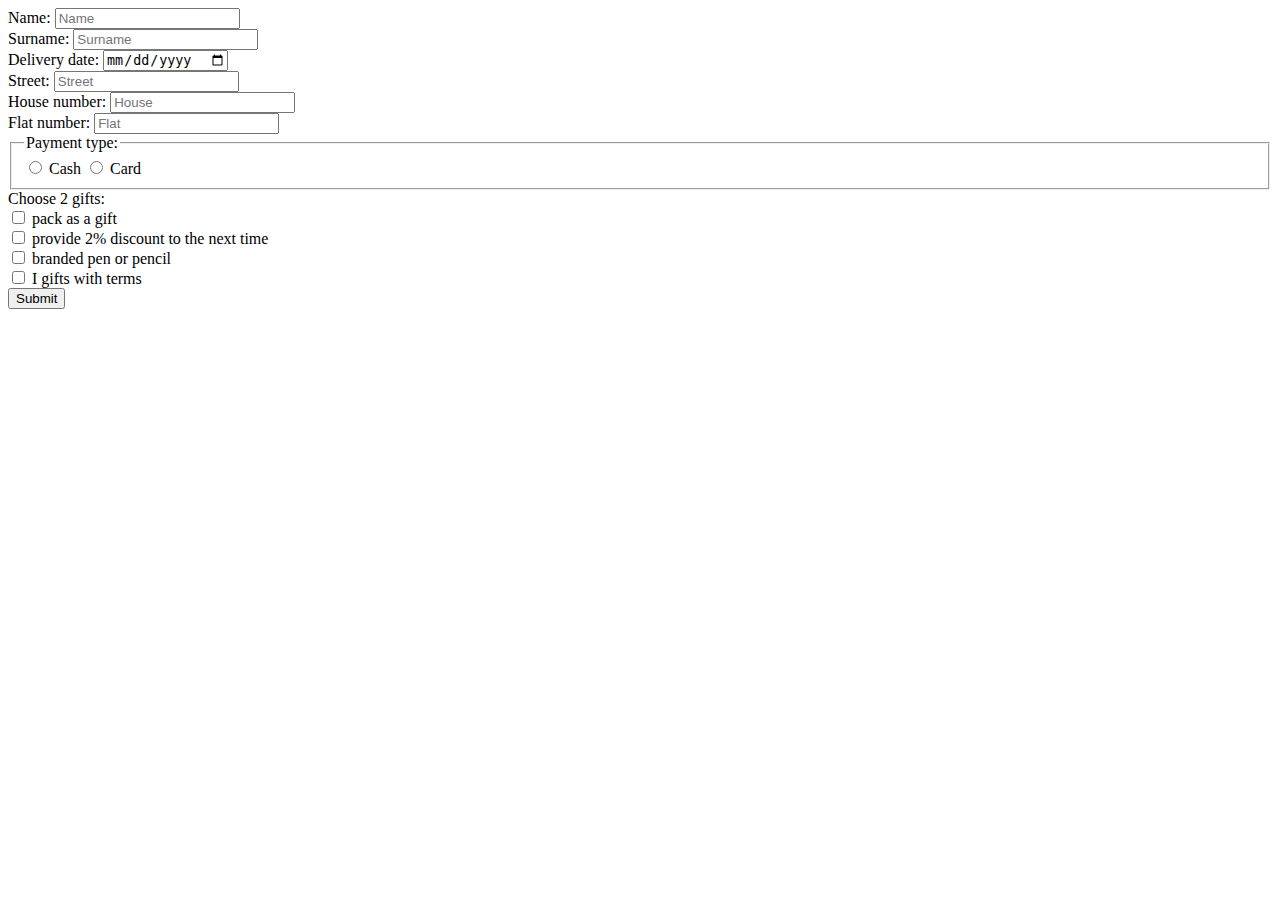
==== pages/order/index.html @ 80a58e2c "feat: add html file for order page" ====
<!DOCTYPE html>
<html lang="en">
<head>
  <meta charset="UTF-8">
  <meta http-equiv="X-UA-Compatible" content="IE=edge">
  <meta name="viewport" content="width=device-width, initial-scale=1.0">
  <title>Book shop form</title>
  <link href="https://fonts.googleapis.com/css2?family=Roboto:wght@300;400;500;700&display=swap" rel="stylesheet">
  <link rel="stylesheet" href="../../styles.css">
</head>
<body>
  <div class="form__container">
  <form class="form" onSubmit={handleSubmit}>
    <div class="form__group">
      <label htmlFor="name">
        Name:
        <input
          type="text"
          minlength="4"
          name="name"
          id="name"
          placeholder="Name"
        />
        <!-- <label
          htmlFor="name"
        >
          Minimal length is 4 chars
        </label> -->
      </label>
    </div>
    <div class="form__group">
      <label htmlFor="Surname">
        Surname:
        <input
          type="text"
          name="surname"
          id="surname"
          placeholder="Surname"
          minlength="5"
        />
        <!-- <label
          htmlFor="surname"
        >
          Minimal length is 5 chars
        </label> -->
      </label>
    </div>
    <div class="form__group">
      <label htmlFor="delivery">
        Delivery date:
        <input
          type="date"
          min="new Date()"
          name="delivery"
          id="delivery"
        />
        <!-- <label
          htmlFor="delivery"
        >
          You must provide delivery date
        </label> -->
      </label>
    </div>
    <div class="form__group">
      <label htmlFor="street">
        Street:
        <input
          type="text"
          minlength="5"
          name="street"
          id="street"
          placeholder="Street"
        />
        <!-- <label
          htmlFor="street"
        >
          Minimal length is 5 chars
        </label> -->
      </label>
    </div>
    <div class="form__group">
      <label htmlFor="house">
        House number:
        <input
          type="number"
          name="house"
          id="house"
          placeholder="House"
        />
        <!-- <label
          htmlFor="house"
        >
          Please enter correct number
        </label> -->
      </label>
    </div>
    <div class="form__group">
      <label htmlFor="flat">
        Flat number:
        <input
          type="number"
          name="flat"
          id="flat"
          placeholder="Flat"
        />
        <!-- <label
          htmlFor="flat"
        >
         Please enter correct number
        </label> -->
      </label>
    </div>
    <div class="form__group">
      <fieldset>
        <legend>Payment type:</legend>
        <label htmlFor="male">
          <input type="radio" name="payment" value="male" id="Cash" defaultChecked />
          Cash
        </label>
        <label htmlFor="Card">
          <input type="radio" name="payment" value="Card" id="Card" />
          Card
        </label>
      </fieldset>
    </div>
    <div class="form__group">
      Choose 2 gifts:
      <br>
      <input
        type="checkbox"
        name="gifts"
        id="giftsCheckbox"
      />
      <label htmlFor="gifts">pack as a gift</label>
      <br>
      <input
        type="checkbox"
        name="gifts"
        id="giftsCheckbox"
      />
      <label htmlFor="gifts">provide 2% discount to the next time</label>
      <br>
      <input
        type="checkbox"
        name="gifts"
        id="giftsCheckbox"
        onChange={}
      />
      <label htmlFor="gifts">branded pen or pencil</label>
      <br>
      <input
        type="checkbox"
        name="gifts"
        id="giftsCheckbox"
      />
      <label htmlFor="gifts">I gifts with terms</label>
    </div>
    <button type="submit" value="submit" id="submit">Submit</button>
  </form>
</div>
</body>
</html>
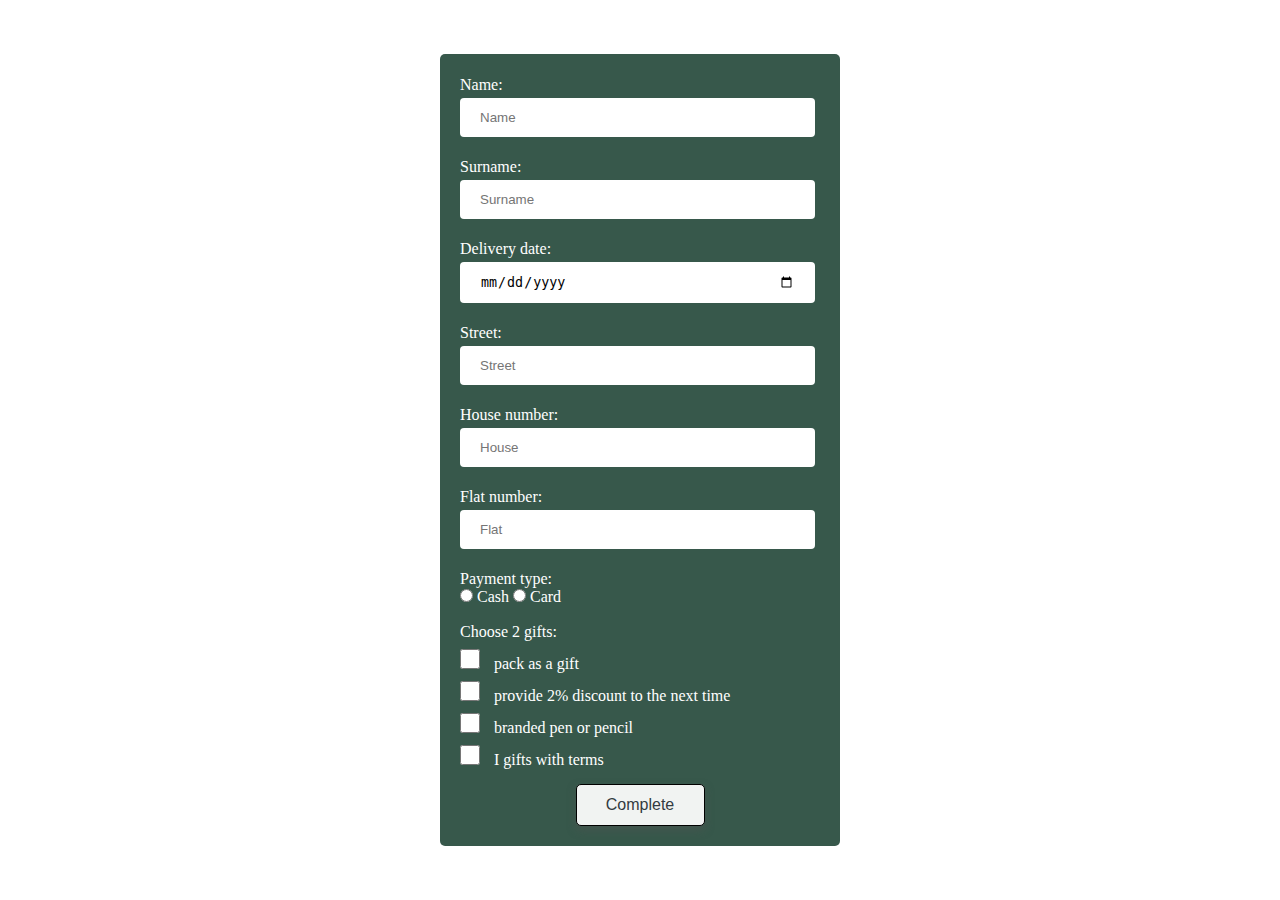
==== commit b307fbcd: "feat: add input attributes" ====
--- a/pages/order/index.html
+++ b/pages/order/index.html
@@ -7,12 +7,13 @@
   <title>Book shop form</title>
   <link href="https://fonts.googleapis.com/css2?family=Roboto:wght@300;400;500;700&display=swap" rel="stylesheet">
   <link rel="stylesheet" href="../../styles.css">
+
 </head>
 <body>
   <div class="form__container">
-  <form class="form" onSubmit={handleSubmit}>
+  <form class="form" action="#" onSubmit={handleSubmit}>
     <div class="form__group">
-      <label htmlFor="name">
+      <label for="name">
         Name:
         <input
           type="text"
@@ -20,16 +21,17 @@
           name="name"
           id="name"
           placeholder="Name"
+          required="true"
         />
         <!-- <label
-          htmlFor="name"
+          for="name"
         >
           Minimal length is 4 chars
         </label> -->
       </label>
     </div>
     <div class="form__group">
-      <label htmlFor="Surname">
+      <label for="Surname">
         Surname:
         <input
           type="text"
@@ -37,32 +39,34 @@
           id="surname"
           placeholder="Surname"
           minlength="5"
+          required="true"
         />
         <!-- <label
-          htmlFor="surname"
+          for="surname"
         >
           Minimal length is 5 chars
         </label> -->
       </label>
     </div>
     <div class="form__group">
-      <label htmlFor="delivery">
+      <label for="delivery">
         Delivery date:
         <input
           type="date"
-          min="new Date()"
+          min=+new Date()
           name="delivery"
           id="delivery"
+          required="true"
         />
         <!-- <label
-          htmlFor="delivery"
+          for="delivery"
         >
           You must provide delivery date
         </label> -->
       </label>
     </div>
     <div class="form__group">
-      <label htmlFor="street">
+      <label for="street">
         Street:
         <input
           type="text"
@@ -70,54 +74,58 @@
           name="street"
           id="street"
           placeholder="Street"
+          required="true"
+          minlength="5"
         />
         <!-- <label
-          htmlFor="street"
+          for="street"
         >
           Minimal length is 5 chars
         </label> -->
       </label>
     </div>
     <div class="form__group">
-      <label htmlFor="house">
+      <label for="house">
         House number:
         <input
           type="number"
           name="house"
           id="house"
           placeholder="House"
+          required="true"
         />
         <!-- <label
-          htmlFor="house"
+          for="house"
         >
           Please enter correct number
         </label> -->
       </label>
     </div>
     <div class="form__group">
-      <label htmlFor="flat">
+      <label for="flat">
         Flat number:
         <input
           type="number"
           name="flat"
           id="flat"
           placeholder="Flat"
+          required="true"
         />
         <!-- <label
-          htmlFor="flat"
+          for="flat"
         >
          Please enter correct number
         </label> -->
       </label>
     </div>
     <div class="form__group">
-      <fieldset>
+      <fieldset required="true">
         <legend>Payment type:</legend>
-        <label htmlFor="male">
+        <label for="male">
           <input type="radio" name="payment" value="male" id="Cash" defaultChecked />
           Cash
         </label>
-        <label htmlFor="Card">
+        <label for="Card">
           <input type="radio" name="payment" value="Card" id="Card" />
           Card
         </label>
@@ -131,14 +139,14 @@
         name="gifts"
         id="giftsCheckbox"
       />
-      <label htmlFor="gifts">pack as a gift</label>
+      <label for="gifts">pack as a gift</label>
       <br>
       <input
         type="checkbox"
         name="gifts"
         id="giftsCheckbox"
       />
-      <label htmlFor="gifts">provide 2% discount to the next time</label>
+      <label for="gifts">provide 2% discount to the next time</label>
       <br>
       <input
         type="checkbox"
@@ -146,17 +154,18 @@
         id="giftsCheckbox"
         onChange={}
       />
-      <label htmlFor="gifts">branded pen or pencil</label>
+      <label for="gifts">branded pen or pencil</label>
       <br>
       <input
         type="checkbox"
         name="gifts"
         id="giftsCheckbox"
       />
-      <label htmlFor="gifts">I gifts with terms</label>
+      <label for="gifts">I gifts with terms</label>
     </div>
-    <button type="submit" value="submit" id="submit">Submit</button>
+    <button type="submit" value="submit" id="submit" >Complete</button>
   </form>
 </div>
+  <script src="order.js"></script>
 </body>
-</html>+</html>
--- a/styles.css
+++ b/styles.css
@@ -0,0 +1,337 @@
+*,
+*::after {
+  padding: 0;
+  margin: 0;
+  border: 0;
+  box-sizing: border-box;
+}
+
+*:focus {
+  outline: none;
+}
+
+a {
+  color: #fff;
+  background-color: transparent;
+  text-decoration: none;
+}
+
+ul,
+ol,
+li {
+  list-style: none;
+}
+
+img {
+  vertical-align: top;
+}
+
+h1,
+h2,
+h3,
+h4,
+h5,
+h6 {
+  font-weight: inherit;
+  font-size: inherit;
+}
+
+h2 {
+  font-family: inherit;
+  font-size: 24px;
+  line-height: 110%;
+}
+
+h5 {
+  font-family: inherit;
+  font-size: 20px;
+  line-height: 110%;
+}
+
+html,
+body {
+  display: flex;
+  justify-content: center;
+  align-items: center;
+}
+
+.main {
+  position: relative;
+  display: flex;
+  justify-content: center;
+  align-items: flex-start;
+  margin: 20px;
+}
+
+h1 {
+  font-size: 36px;
+  line-height: 120%;
+  font-family: inherit;
+  text-align: center;
+  padding: 30px 0px 0px 0px;
+}
+
+h2 {
+  font-size: 24px;
+  line-height: 120%;
+  font-family: inherit;
+  text-align: center;
+  margin: 30px 0px 0px 0px;
+}
+
+.bag {
+  display: flex;
+  align-items: center;
+  justify-content: center;
+  flex-direction: column;
+  border: 1px solid #f8f8f8;
+  width: 100%;
+  border-radius: 10px;
+  box-shadow: 0 4px 8px 0 rgba(82, 82, 82, 0.5);
+  transition: 0.3s;
+  font-size: 12px;
+  padding: 20px;
+  margin: 15px 0px;
+  position: sticky;
+  top: 0;
+}
+
+.bag p{
+  font-size: 18px;
+}
+
+.bagcardlist {
+  min-height: 200px;
+  font-size: 14px;
+  width: 100%;
+  display: flex;
+  justify-content: flex-start;
+  align-items: flex-start;
+  flex-direction: column;
+  padding: 10px;
+}
+
+.bagcard {
+  position: relative;
+  width: 100%;
+  margin-bottom: 10px;
+  border-bottom: 1px solid #093321;
+  padding: 12px;
+  border: 0.5px solid #636363;
+  border-radius: 5px;
+}
+
+.bagcard img {
+  position: absolute;
+  right: 10px;
+  top: 10px;
+  height: 12px;
+  cursor: pointer;
+}
+
+.cardlist {
+  display: flex;
+  flex-wrap: wrap;
+  justify-content: center;
+  align-items: center;
+}
+
+.card {
+  display: flex;
+  justify-content: center;
+  flex-direction: row;
+  position: relative;
+  background-color: #ffffff;
+  height: 400px;
+  width: 600px;
+  border-radius: 10px;
+  margin: 10px;
+  box-shadow: 0 4px 8px 0 rgba(82, 82, 82, 0.5);
+  transition: 0.3s;
+  font-size: 12px;
+  padding: 10px;
+  cursor: move;
+}
+
+.card-left {
+  display: flex;
+  justify-content: flex-start;
+  align-items: center;
+  flex: 1;
+}
+
+.card-left img {
+  height: 100%;
+  object-fit: cover;
+  overflow: hidden;
+}
+
+.card-right {
+  display: flex;
+  justify-content: space-between;
+  flex-direction: column;
+  flex: 1;
+  width: 50%;
+  padding: 10px;
+}
+
+.card-right p {
+  margin: 15px 0px;
+  font-size: 16px;
+}
+
+.card-right-bottom {
+  display: flex;
+  justify-content: space-around;
+}
+
+.card h2 {
+  margin: 0;
+  padding: 0;
+  font-family: inherit;
+}
+
+button {
+  font-size: 16px;
+  background: #F1F3F2;
+  border: 1px solid #000000;
+  border-radius: 5px;
+  width: 129px;
+  height: 42px;
+  color: #333B41;
+  line-height: 140%;
+  box-shadow: 0 4px 8px 0 rgba(82, 82, 82, 0.5);
+}
+
+button:hover {
+  background: #a3a3a3;
+  box-shadow: 0 4px 8px 0 rgba(58, 58, 58, 0.5);
+  cursor: pointer;
+}
+
+button:not(:last-child) {
+  margin-right: 10px;
+}
+
+.form__container {
+  font-family: inherit;
+  color: #fff;
+  display: flex;
+  justify-content: center;
+  align-items: center;
+  height: 100vh;
+}
+
+.form {
+  display: flex;
+  flex-direction: column;
+  justify-content: center;
+  align-items: center;
+  width: 400px;
+  padding: 20px;
+  background: #37584b;
+  border-radius: 5px;
+}
+
+.form__group {
+  width: 100%;
+  margin: 2px;
+  padding-right: 5px;
+  margin-bottom: 15px;
+}
+
+.form__group input:not(input[type='radio'], input[type='checkbox']) {
+  width: 100%;
+  padding: 12px 20px;
+  margin: 4px 0;
+  border-radius: 4px;
+  box-sizing: border-box;
+}
+
+.form__group--country {
+  width: 100%;
+  padding: 12px 10px;
+  margin: 4px 0;
+  display: inline-block;
+  border: 1px solid #ccc;
+  border-radius: 4px;
+  box-sizing: border-box;
+}
+
+input[type='submit'] {
+  width: 100%;
+  background-color: #093321;
+  color: white;
+  padding: 14px 20px;
+  margin-top: 20px;
+  border: none;
+  border-radius: 4px;
+  cursor: pointer;
+}
+
+input[type="submit"]:disabled {
+  background-color: grey;
+}
+
+input[type='checkbox'] {
+  text-align: center;
+  margin-right: 10px;
+  width: 20px;
+  height: 20px;
+  margin-top: 8px;
+}
+
+.error__message {
+  color: rgb(223, 9, 9);
+  font-size: 14px;
+  font-weight: 600;
+}
+
+.error__input {
+  border: 1px solid red;
+}
+
+.error__message-visible {
+  visibility: visible;
+}
+
+.error__message-hidden {
+  visibility: hidden;
+}
+
+.modal-outer {
+  display: flex;
+  justify-content: center;
+  align-items: center;
+  top: 0;
+  left: 0;
+  height: 100vh;
+  width: 100vw;
+  background-color: hsla(210, 1%, 28%, 0.7);
+  pointer-events: auto;
+  position: fixed;
+  padding: 200px;
+}
+
+.modalcard {
+  position: relative;
+  width: 50%;
+  bottom: 10%;
+  right: 10%;
+  background-color: #ffffff;
+  padding: 45px 25px;
+}
+
+.modalcard p{
+  margin: 20px 0px;
+  font-size: 16px;
+  letter-spacing: 0.2px;
+}
+
+.modalcard img {
+  position: absolute;
+  right: 1rem;
+  top: 1rem;
+  color: #fff;
+  cursor: pointer;
+}